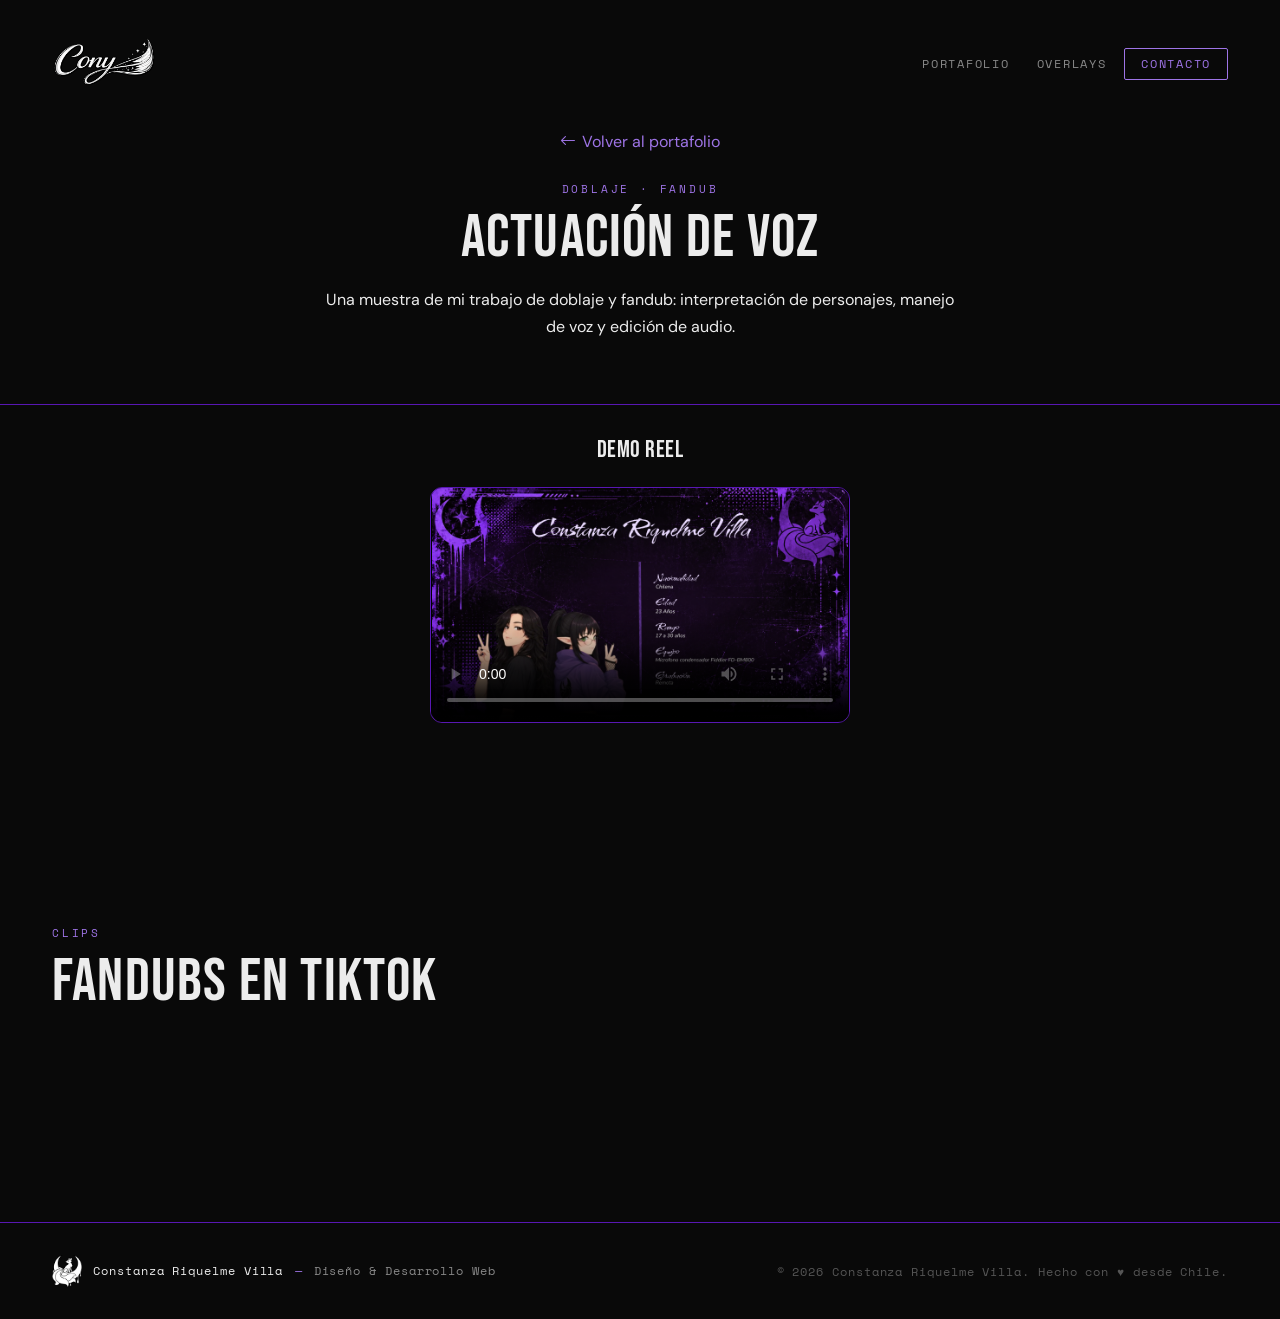
==== doblaje.html @ b831d1a9 "Add files via upload" ====
<!DOCTYPE html>
<html lang="es-CL">
<head>
  <meta charset="UTF-8" />
  <meta name="viewport" content="width=device-width, initial-scale=1.0" />
  <meta name="description" content="Doblaje y fandub — demo reel y clips de actuación de voz de Constanza Riquelme Villa." />
  <meta name="author" content="Constanza Riquelme Villa" />
  <meta name="theme-color" content="#0a0a0a" />
  <title>Doblaje &amp; Fandub — Cony</title>

  <link rel="icon" href="assets/img/zorro_blackedge.png" type="image/png">

  <link rel="stylesheet" href="https://cdn.jsdelivr.net/npm/bootstrap@5.3.3/dist/css/bootstrap.min.css">
  <link rel="stylesheet" href="https://cdn.jsdelivr.net/npm/bootstrap-icons@1.11.3/font/bootstrap-icons.min.css">
  <link rel="stylesheet" href="https://fonts.googleapis.com/css2?family=Bebas+Neue&family=DM+Sans:ital,wght@0,300;0,400;0,500;1,300&family=Space+Mono:wght@400;700&display=swap">

  <link rel="stylesheet" href="assets/css/style.css">

  <style>
    /* Estilos puntuales de esta página — mueve a style.css si prefieres centralizarlo */
    .subpage-hero {
      padding: 8rem 0 3rem;
      text-align: center;
      border-bottom: 1px solid var(--color-border);
    }
    .subpage-back {
      display: inline-flex;
      align-items: center;
      gap: 0.4rem;
      margin-bottom: 1.5rem;
      color: var(--color-accent);
      text-decoration: none;
    }
    .subpage-back:hover { color: var(--hover-color, var(--color-accent)); }

    .demo-reel { text-align: center; padding: 2rem 0 4rem; }
    .demo-reel video {
      width: 100%;
      max-width: 420px; /* formato vertical, típico de reels */
      border-radius: 12px;
      border: 1px solid var(--color-border);
      background: #000;
    }

    .tiktok-grid .tiktok-item {
      display: flex;
      justify-content: center;
      margin-bottom: 2rem;
    }
    /* El embed oficial de TikTok trae su propio ancho; esto solo centra la tarjeta */
    .tiktok-embed { margin: 0 auto !important; }
  </style>
</head>
<body>

  <a href="#main-content" class="skip-link">Saltar al contenido principal</a>

  <header role="banner">
    <nav class="navbar navbar-expand-lg fixed-top" aria-label="Navegación principal">
      <div class="container">
        <a class="navbar-brand" href="index.html" aria-label="Cony — Inicio">
          <img src="assets/img/logo_cony_blackedge.png" alt="Cony" class="navbar-logo">
        </a>

        <button class="navbar-toggler" type="button" data-bs-toggle="collapse" data-bs-target="#navMenu"
          aria-controls="navMenu" aria-expanded="false" aria-label="Abrir menú de navegación">
          <span class="toggler-bar"></span>
          <span class="toggler-bar"></span>
          <span class="toggler-bar"></span>
        </button>

        <div class="collapse navbar-collapse" id="navMenu">
          <ul class="navbar-nav ms-auto gap-lg-2" role="list">
            <li class="nav-item" role="listitem"><a class="nav-link" href="index.html">Portafolio</a></li>
            <li class="nav-item" role="listitem"><a class="nav-link" href="streaming.html">Overlays</a></li>
            <li class="nav-item" role="listitem"><a class="nav-link nav-cta" href="index.html#contacto">Contacto</a></li>
          </ul>
        </div>
      </div>
    </nav>
  </header>

  <main id="main-content" role="main">

    <!-- ===== HERO SECUNDARIO ===== -->
    <section class="subpage-hero">
      <div class="container">
        <a href="index.html" class="subpage-back">
          <i class="bi bi-arrow-left" aria-hidden="true"></i> Volver al portafolio
        </a>
        <p class="section-label mb-2" aria-hidden="true">DOBLAJE · FANDUB</p>
        <h1 class="section-title mb-3">Actuación de Voz</h1>
        <p class="section-intro mx-auto" style="max-width: 640px;">
          Una muestra de mi trabajo de doblaje y fandub: interpretación de personajes,
          manejo de voz y edición de audio.
        </p>
      </div>
    </section>

    <!-- ===== DEMO REEL ===== -->
    <section class="demo-reel" aria-label="Demo reel de voz">
      <div class="container">
        <h2 class="section-title mb-4" style="font-size: 1.5rem;">Demo Reel</h2>

        <video controls preload="metadata" poster="assets/img/demo_poster.png">
          <source src="assets/video/demo_reel.mp4" type="video/mp4">
          Tu navegador no soporta la reproducción de video.
        </video>
      </div>
    </section>

    <!-- ===== GRILLA DE TIKTOKS ===== -->
    <section class="section-projects py-section" aria-label="Clips de fandub en TikTok">
      <div class="container">
        <p class="section-label mb-2" aria-hidden="true">CLIPS</p>
        <h2 class="section-title mb-5">Fandubs en TikTok</h2>

        <div class="row tiktok-grid">

          <div class="col-md-4 tiktok-item">
            <blockquote class="tiktok-embed"
              cite="https://www.tiktok.com/@zjun_69/video/7379798193078422789"
              data-video-id="7379798193078422789"
              style="max-width: 325px; min-width: 220px;">
              <section></section>
            </blockquote>
          </div>

          <div class="col-md-4 tiktok-item">
            <blockquote class="tiktok-embed"
              cite="https://www.tiktok.com/@zjun_69/video/7354524533044514054"
              data-video-id="7354524533044514054"
              style="max-width: 325px; min-width: 220px;">
              <section></section>
            </blockquote>
          </div>

          <div class="col-md-4 tiktok-item">
            <blockquote class="tiktok-embed"
              cite="https://www.tiktok.com/@zjun_69/video/7345309338824690949"
              data-video-id="7345309338824690949"
              style="max-width: 325px; min-width: 220px;">
              <section></section>
            </blockquote>
          </div>

          <!-- Duplica más .col-md-4.tiktok-item aquí -->

        </div>
      </div>
    </section>

  </main>

  <footer class="site-footer" role="contentinfo">
    <div class="container d-flex flex-column flex-md-row justify-content-between align-items-center gap-3">
      <p class="mb-0 footer-brand">
        <img src="assets/img/zorro_blackedge.png" alt="Logo personal" class="footer-logo">
        <span class="footer-name">Constanza Riquelme Villa</span>
        <span class="footer-separator">—</span>
        <span class="footer-role">Diseño &amp; Desarrollo Web</span>
      </p>
      <p class="mb-0 footer-copy">
        <small>&copy; <span id="currentYear"></span> Constanza Riquelme Villa. Hecho con <span aria-label="amor">♥</span> desde Chile.</small>
      </p>
    </div>
  </footer>

  <a href="#main-content" class="back-to-top" aria-label="Volver arriba">
    <i class="bi bi-arrow-up"></i>
  </a>

  <script src="https://cdn.jsdelivr.net/npm/bootstrap@5.3.3/dist/js/bootstrap.bundle.min.js"></script>
  <script src="assets/js/main.js"></script>
  <!-- Embed oficial de TikTok: una sola vez, sirve para todos los videos de arriba -->
  <script async src="https://www.tiktok.com/embed.js"></script>
</body>
</html>
---- assets/css/style.css ----
/* ============================================================
   CONSTANZA RIQUELME VILLA — PORTFOLIO DISEÑO & DESARROLLO WEB
   styles.css
   Paleta: charcoal/negro profundo + rosa/magenta accent
   Fuentes: Bebas Neue (display) + DM Sans (body) + Space Mono (code/números)
   Cumple WCAG 2.1 AA — contraste mínimo 4.5:1 en texto normal
   ============================================================ */

/* ===================== CSS CUSTOM PROPERTIES ===================== */
:root {
  /* Colors */
  --color-bg:         #090909;
  --color-surface:    #111111;
  --color-surface-2:  #181818;
  --color-border:     #5817b3;

  --color-text:       #ececec;
  --color-text-muted: #888888;
  --color-text-dim:   #555555;

  --color-accent:     #9e74e6;      /* magenta/rosa hero */
  --color-accent-2:   #c9e7c0;      /* hover accent */
  --color-purple:       #9058be;      /* texto "y Desarrollo" en hero */

  --color-white:      #ffffff;
  --color-black:      #000000;

  /* Typography */
  --font-display:  'Bebas Neue', 'Arial Black', sans-serif;
  --font-body:     'DM Sans', 'Segoe UI', sans-serif;
  --font-mono:     'Space Mono', 'Courier New', monospace;

  /* Spacing */
  --section-py:   clamp(5rem, 10vw, 9rem);
  --container-max: 1200px;

  /* Motion */
  --ease-out:     cubic-bezier(0.16, 1, 0.3, 1);
  --ease-in-out:  cubic-bezier(0.65, 0, 0.35, 1);

  /* Z-index layers */
  --z-nav:        1000;
  --z-hero-moon:  2;
  --z-hero-over:  3;
  --z-hero-cont:  4;
}

/* ===================== RESET & BASE ===================== */
*,
*::before,
*::after {
  box-sizing: border-box;
  margin: 0;
  padding: 0;
}

html {
  scroll-behavior: smooth;
  font-size: 16px;
  -webkit-text-size-adjust: 100%;
}

body {
  background-color: var(--color-bg);
  color: var(--color-text);
  font-family: var(--font-body);
  font-weight: 400;
  line-height: 1.7;
  overflow-x: hidden;
  -webkit-font-smoothing: antialiased;
  -moz-osx-font-smoothing: grayscale;
}

img {
  max-width: 100%;
  height: auto;
  display: block;
}

a {
  color: inherit;
  text-decoration: none;
  transition: color 0.2s ease;
}

button {
  cursor: pointer;
  font-family: var(--font-body);
  border: none;
  background: none;
}

ul, ol {
  list-style: none;
}

/* ===================== ACCESSIBILITY ===================== */

/* Skip link — visible on focus only */
.skip-link {
  position: absolute;
  top: -100%;
  left: 1rem;
  z-index: 9999;
  padding: 0.75rem 1.25rem;
  background: var(--color-accent);
  color: var(--color-white);
  font-family: var(--font-body);
  font-weight: 700;
  font-size: 0.875rem;
  letter-spacing: 0.05em;
  text-transform: uppercase;
  border-radius: 0 0 6px 6px;
  transition: top 0.2s ease;
}
.skip-link:focus {
  top: 0;
  outline: 3px solid var(--color-white);
  outline-offset: 2px;
}

/* Global focus ring — WCAG 2.4.7 */
:focus-visible {
  outline: 2px solid var(--color-accent);
  outline-offset: 3px;
  border-radius: 2px;
}

/* Utility: visually hidden but accessible */
.sr-only {
  position: absolute;
  width: 1px;
  height: 1px;
  padding: 0;
  margin: -1px;
  overflow: hidden;
  clip: rect(0,0,0,0);
  white-space: nowrap;
  border: 0;
}

/* Reduce motion preference */
@media (prefers-reduced-motion: reduce) {
  *, *::before, *::after {
    animation-duration: 0.01ms !important;
    animation-iteration-count: 1 !important;
    transition-duration: 0.01ms !important;
  }
  html { scroll-behavior: auto; }
}

/* ===================== SECTION UTILITY ===================== */
.py-section {
  padding-top: var(--section-py);
  padding-bottom: var(--section-py);
}

.section-label {
  font-family: var(--font-mono);
  font-size: 0.7rem;
  letter-spacing: 0.25em;
  color: var(--color-accent);
  text-transform: uppercase;
}

.section-num {
  font-family: var(--font-display);
  font-size: clamp(5rem, 10vw, 8rem);
  line-height: 1;
  color: transparent;
  -webkit-text-stroke: 2px var(--color-border);
  user-select: none;
  white-space: nowrap;
}

.section-title {
  font-family: var(--font-display);
  font-size: clamp(2.2rem, 5vw, 3.8rem);
  line-height: 1.05;
  letter-spacing: 0.02em;
  text-transform: uppercase;
  color: var(--color-text);
}

.accent-text {
  color: var(--color-accent);
}

.sobre-links{
    display:flex;
    flex-direction:column;
    align-items:flex-start;
    gap:1rem;
}

.linkedin-card{
    width:fit-content;
    max-width:520px;
}

.link-section{
    display:inline-flex;
    align-items:center;
    gap:.4rem;
    margin:0;

    font-family:var(--font-mono);
    font-size:.75rem;
    letter-spacing:.12em;
    text-transform:uppercase;

    color:var(--color-text-muted);
    border-bottom:1px solid var(--color-border);
    padding-bottom:.15rem;

    transition:color .25s ease,border-color .25s ease;
}

/* ===================== NAVBAR ===================== */
.navbar {
  background: rgba(9, 9, 9, 0);
  backdrop-filter: blur(0px);
  padding: 1.5rem 0;
  transition: background 0.4s ease, backdrop-filter 0.4s ease, padding 0.3s ease;
}

.navbar.scrolled {
  background: rgba(9, 9, 9, 0.92);
  backdrop-filter: blur(12px);
  padding: 1rem 0;
  border-bottom: 1px solid var(--color-border);
}

.navbar-brand {
  display: flex;
  align-items: center;
  gap: 0.3rem;
  text-decoration: none;
}

.navbar-logo{
    height:70px;
    width:auto;
    display:block;
    transition:transform .3s ease;
}

.navbar-brand:hover .navbar-logo{
    transform:scale(1.05);
}

.brand-script {
  font-family: 'Bebas Neue', sans-serif;
  font-size: 1.6rem;
  letter-spacing: 0.1em;
  color: var(--color-text);
  line-height: 1;
}

.brand-icon {
  color: var(--color-accent);
  font-size: 0.75rem;
  margin-top: -0.5rem;
}

.nav-link {
  font-family: var(--font-mono);
  font-size: 0.72rem;
  letter-spacing: 0.15em;
  text-transform: uppercase;
  color: var(--color-text-muted) !important;
  padding: 0.4rem 0.6rem !important;
  transition: color 0.2s ease;
  position: relative;
}

.nav-link::after {
  content: '';
  position: absolute;
  bottom: 0;
  left: 0.6rem;
  right: 0.6rem;
  height: 1px;
  background: var(--color-accent);
  transform: scaleX(0);
  transform-origin: left;
  transition: transform 0.3s var(--ease-out);
}

.nav-link:hover::after,
.nav-link:focus-visible::after {
  transform: scaleX(1);
}

.nav-link:hover,
.nav-link:focus-visible {
  color: var(--color-text) !important;
}

.nav-link.nav-cta {
  color: var(--color-accent) !important;
  border: 1px solid var(--color-accent);
  border-radius: 2px;
  padding: 0.35rem 1rem !important;
}
.nav-link.nav-cta:hover,
.nav-link.nav-cta:focus-visible {
  background: var(--color-accent);
  color: var(--color-white) !important;
}
.nav-link.nav-cta::after { display: none; }

/* Mobile toggler */
.navbar-toggler {
  border: none;
  padding: 0.5rem;
  display: flex;
  flex-direction: column;
  gap: 5px;
  background: transparent;
}
.navbar-toggler:focus {
  box-shadow: 0 0 0 2px var(--color-accent);
}

.toggler-bar {
  display: block;
  width: 24px;
  height: 2px;
  background: var(--color-text);
  border-radius: 2px;
  transition: transform 0.3s ease, opacity 0.3s ease;
}

/* Mobile collapse */
@media (max-width: 991.98px) {
  .navbar-collapse {
    background: rgba(9, 9, 9, 0.96);
    border: 1px solid var(--color-border);
    border-radius: 4px;
    padding: 1.5rem;
    margin-top: 1rem;
  }
  .nav-link::after { display: none; }
  .nav-link {
    padding: 0.6rem 0 !important;
    font-size: 0.8rem;
  }
}

/* ===================== HERO ===================== */
.hero-section {
  position: relative;
  height: 100vh;
  min-height: 600px;
  max-height: 1100px;
  display: flex;
  align-items: center;
  justify-content: center;
  overflow: hidden;
}

/* Parallax background */
.parallax-bg {
  position: absolute;
  inset: -20%;
  background:
    url('../img/hero.png') center center / cover no-repeat;
  will-change: transform;
  z-index: 1;
  /* Subtle initial dark treatment */
  filter: brightness(0.45) saturate(1.4);
}

/* Dark overlay with purple tint matching the image */
.hero-overlay {
  position: absolute;
  inset: 0;
  z-index: var(--z-hero-over);
  background: linear-gradient(
    to bottom,
    rgba(20, 5, 30, 0.55) 0%,
    rgba(9, 9, 9, 0.3) 40%,
    rgba(9, 9, 9, 0.75) 80%,
    rgba(9, 9, 9, 1) 100%
  );
}

/* Hero content */
.hero-content {
  position: relative;
  z-index: var(--z-hero-cont);
  padding: 2rem 1rem;
}

.hero-eyebrow {
  font-family: var(--font-mono);
  font-size: clamp(0.62rem, 1.2vw, 0.8rem);
  letter-spacing: 0.3em;
  text-transform: uppercase;
  color: rgba(232, 226, 217, 0.6);
  margin-bottom: 1.5rem;
  animation: fadeUp 1s var(--ease-out) 0.2s both;
}

.hero-title {
  font-family: var(--font-display);
  font-size: clamp(3.8rem, 12vw, 9.5rem);
  line-height: 0.92;
  letter-spacing: 0.04em;
  text-transform: uppercase;
  margin-bottom: 1.8rem;
  display: flex;
  flex-direction: column;
  align-items: center;
  gap: 0.05em;
}

.hero-title-line {
  display: block;
  animation: fadeUp 1s var(--ease-out) both;
}
.hero-title-line:nth-child(1) { animation-delay: 0.35s; }
.hero-title-line:nth-child(2) { animation-delay: 0.5s; color: var(--color-purple); }
.hero-title-line:nth-child(3) { animation-delay: 0.65s; }

.hero-subtitle {
  font-size: clamp(0.85rem, 1.8vw, 1rem);
  color: rgba(232, 226, 217, 0.65);
  line-height: 1.8;
  margin-bottom: 2.5rem;
  animation: fadeUp 1s var(--ease-out) 0.8s both;
}

/* Hero CTA button */
.btn-hero {
  display: inline-flex;
  align-items: center;
  gap: 0.5rem;
  font-family: var(--font-mono);
  font-size: 0.72rem;
  letter-spacing: 0.2em;
  text-transform: uppercase;
  color: var(--color-text);
  border: 1px solid #e8e2d959;
  padding: 0.85rem 2rem;
  border-radius: 2px;
  transition: background 0.3s ease, border-color 0.3s ease, color 0.3s ease, transform 0.2s ease;
  animation: fadeUp 1s var(--ease-out) 1s both;
}
.btn-hero:hover,
.btn-hero:focus-visible {
  background: var(--color-accent);
  border-color: var(--color-accent);
  color: var(--color-white);
  transform: translateY(-2px);
}

/* Scroll indicator */
.scroll-indicator {
  position: absolute;
  bottom: 2rem;
  left: 50%;
  transform: translateX(-50%);
  z-index: var(--z-hero-cont);
  display: flex;
  flex-direction: column;
  align-items: center;
  animation: fadeIn 1.5s ease 1.5s both;
}

.scroll-line {
  display: block;
  width: 1px;
  height: 60px;
  background: linear-gradient(to bottom, var(--color-accent), transparent);
  animation: scrollPulse 2s ease-in-out infinite;
}

/* ===================== SOBRE MÍ ===================== */
.section-sobre {
  background: var(--color-bg);
  position: relative;
}
.section-sobre::before {
  content: '';
  position: absolute;
  top: 0;
  left: 0;
  right: 0;
  height: 1px;
  background: linear-gradient(90deg, transparent, var(--color-border), transparent);
}

.sobre-body {
  color: var(--color-text-muted);
  font-size: 0.95rem;
  line-height: 1.85;
  max-width: 600px;
  margin-bottom: 2rem;
}
.sobre-body p + p {
  margin-top: 1rem;
}

/* LinkedIn card */
.linkedin-card {
  display: inline-block;
  margin-bottom: 1.5rem;
}

.linkedin-inner {
  display: flex;
  align-items: center;
  gap: 0.85rem;
  background: var(--color-surface);
  border: 1px solid var(--color-border);
  border-radius: 4px;
  padding: 0.85rem 1.25rem;
  transition: border-color 0.25s ease, background 0.25s ease;
}
.linkedin-inner:hover,
.linkedin-inner:focus-visible {
  border-color: var(--color-accent);
  background: var(--color-surface-2);
}

.linkedin-avatar {
  width: 38px;
  height: 38px;
  border-radius: 50%;
  background: var(--color-surface-2);
  display: flex;
  align-items: center;
  justify-content: center;
  color: var(--color-text-muted);
  font-size: 1.1rem;
  border: 1px solid var(--color-border);
  flex-shrink: 0;
}

.linkedin-info {
  display: flex;
  flex-direction: column;
}
.linkedin-info strong {
  font-size: 0.85rem;
  font-weight: 500;
  color: var(--color-text);
  letter-spacing: 0.02em;
}
.linkedin-info span {
  font-size: 0.72rem;
  color: var(--color-text-muted);
  font-family: var(--font-mono);
}

.linkedin-icon {
  color: #0a66c2;
  font-size: 1.1rem;
  margin-left: auto;
}

/* ==================================================
   IMAGEN SOBRE MÍ
================================================== */

.about-image-col{
    display:flex;
    align-items:center;
    justify-content:flex-end;
}

.about-image{
    width:100%;
    display:flex;
    justify-content:flex-end;
    align-items:flex-end;
    overflow:visible;
}

.about-image img{
    display:block;

    width:100%;
    max-width:680px;
    height:auto;

    object-fit:contain;

    user-select:none;
    pointer-events:none;

    transition:transform .35s ease;

    /* Posición */
    transform:translateX(100px);

    /* Difuminado inferior */
    -webkit-mask-image:linear-gradient(
        to bottom,
        rgba(0,0,0,1) 0%,
        rgba(0,0,0,1) 72%,
        rgba(0,0,0,.95) 82%,
        rgba(0,0,0,.65) 90%,
        rgba(0,0,0,.30) 96%,
        rgba(0,0,0,0) 100%
    );

    mask-image:linear-gradient(
        to bottom,
        rgba(0,0,0,1) 0%,
        rgba(0,0,0,1) 72%,
        rgba(0,0,0,.95) 82%,
        rgba(0,0,0,.65) 90%,
        rgba(0,0,0,.30) 96%,
        rgba(0,0,0,0) 100%
    );
}

.about-image img:hover{
    transform:translateX(220px) translateY(-8px);
}

/* ==========================
   RESPONSIVE
========================== */

@media (max-width:1400px){

    .about-image img{
        max-width:600px;
        transform:translateX(170px);
    }

    .about-image img:hover{
        transform:translateX(170px) translateY(-8px);
    }

}

@media (max-width:1200px){

    .about-image img{
        max-width:520px;
        transform:translateX(90px);
    }

    .about-image img:hover{
        transform:translateX(90px) translateY(-8px);
    }

}

@media (max-width:991.98px){

    .about-image-col{
        justify-content:center;
        margin-top:3rem;
    }

    .about-image{
        justify-content:center;
    }

    .about-image img{

        width:80%;
        max-width:430px;

        transform:none;

        -webkit-mask-image:none;
        mask-image:none;

    }

    .about-image img:hover{
        transform:translateY(-8px);
    }

}

@media (max-width:576px){

    .about-image img{
        width:100%;
        max-width:320px;
    }

}

/*==================================================
INTEREST CARDS
==================================================*/

.interest-card{

    height:280px;
    perspective:1200px;
    cursor:pointer;

    --hover-color: var(--color-accent);

}

.interest-card-inner{

    position:relative;
    width:100%;
    height:100%;

    transform-style:preserve-3d;
    transition:transform .8s cubic-bezier(.2,.8,.2,1);

}

.interest-card.is-flipped .interest-card-inner{

    transform:rotateY(180deg);

}

.interest-front,
.interest-back{

    position:absolute;
    inset:0;

    display:flex;
    flex-direction:column;
    justify-content:center;
    align-items:center;

    padding:2rem;

    background:var(--color-surface);

    border:1px solid var(--color-border);
    border-radius:10px;

    backface-visibility:hidden;

    transition:border-color .35s ease, box-shadow .35s ease;

}

.interest-front{

    gap:1.25rem;

}

.interest-front h3{

    font-family:var(--font-display);
    font-size:2rem;
    font-weight:400;
    text-transform:uppercase;
    letter-spacing:.05em;

    text-align:center;
    line-height:1;

}

.interest-back{

    transform:rotateY(180deg);
    text-align:center;

}

.interest-back h4{

    font-family:var(--font-display);
    font-size:1.6rem;
    letter-spacing:.04em;
    text-transform:uppercase;

    color:var(--color-accent);

    margin-bottom:1rem;

}
.interest-card:hover .interest-back h4 {
  color: var(--hover-color);
  transition: color 0.35s ease;
}

.interest-back p{

    margin:0;

    color:var(--color-text-muted);
    line-height:1.8;
}

.interest-icon{

    width:72px;
    height:72px;

    display:flex;
    align-items:center;
    justify-content:center;

    border-radius:50%;
    border:1px solid var(--color-border);

    color:var(--color-accent);

    font-size:2rem;
}
.interest-card:hover .interest-icon {
  border-color: var(--hover-color);
  box-shadow: 0 0 12px var(--hover-color);

  transition:border-color .35s ease, box-shadow .35s ease;
}

.interest-icon--custom .icon-mask {
  display: block;
  width: 70%;
  height: 70%;

  background-color: var(--color-accent);

  -webkit-mask-image: var(--icon-url);
  mask-image: var(--icon-url);
  -webkit-mask-size: contain;
  mask-size: contain;
  -webkit-mask-repeat: no-repeat;
  mask-repeat: no-repeat;
  -webkit-mask-position: center;
  mask-position: center;

  transition: background-color 0.35s ease;
}

.interest-card:hover .interest-icon--custom .icon-mask {
  background-color: var(--hover-color);
}

.interest-icon--custom {
  overflow: hidden;
}
.interest-icon--custom img {
  width: 100%;
  height: 100%;
  object-fit: contain;
  padding: 0.5rem;
}

/* Hover: ya NO voltea, solo resalta el borde con color neón */
.interest-card:hover .interest-front,
.interest-card:hover .interest-back{

    border-color:var(--hover-color);
    box-shadow:0 0 14px var(--hover-color), 0 0 2px var(--hover-color) inset;

}

/* Colores neón por tarjeta, según su orden en la grilla */
.section-interests .row.g-4 > div:nth-child(1) .interest-card{ --hover-color:#17c4b8; } /* Videojuegos */
.section-interests .row.g-4 > div:nth-child(2) .interest-card{ --hover-color:#d530db; } /* Actuación de voz */
.section-interests .row.g-4 > div:nth-child(3) .interest-card{ --hover-color:#a6db43; } /* Música */
.section-interests .row.g-4 > div:nth-child(4) .interest-card{ --hover-color:#9f34e2; } /* Diseño */
.section-interests .row.g-4 > div:nth-child(5) .interest-card{ --hover-color:#c92e57; } /* Anime */
.section-interests .row.g-4 > div:nth-child(6) .interest-card{ --hover-color:#eac635; } /* Series */

@media (max-width:991px){

    .interest-card{

        height:240px;

    }

}

.interest-link {
  display: inline-flex;
  align-items: center;
  gap: 0.4rem;
  margin-top: 0.75rem;
  padding: 0.45rem 1.1rem;
  border: 1px solid var(--hover-color, var(--color-accent));
  border-radius: 999px;
  color: var(--hover-color, var(--color-accent));
  font-size: 0.85rem;
  font-weight: 600;
  text-decoration: none;
  transition: background-color 0.25s ease, color 0.25s ease;
}

.interest-link:hover,
.interest-link:focus-visible {
  background-color: var(--hover-color, var(--color-accent));
  color: #0a0a0a; /* ajusta al color de fondo de tus tarjetas si no es este */
}

.interest-link i {
  transition: transform 0.25s ease;
}
.interest-link:hover i {
  transform: translateX(3px);
}


/* ===================== HABILIDADES ===================== */
.section-skills {
  background: var(--color-surface);
  position: relative;
}

.skills-list {
  display: flex;
  flex-direction: column;
  gap: 0;
}

.skill-row {
  display: grid;
  grid-template-columns: 220px 1fr 220px;
  align-items: center;
  gap: 2rem;
  padding: 1.6rem 0;
  border-bottom: 1px solid var(--color-border);
  transition: background 0.2s ease;
}
.skill-row:first-child { border-top: 1px solid var(--color-border); }

.skill-row:hover {
  background: #44a3c80a;
  padding-left: 0.5rem;
  padding-right: 0.5rem;
  border-radius: 2px;
}

.skill-meta {
  display: flex;
  align-items: center;
  gap: 1rem;
}

.skill-num {
  font-family: var(--font-mono);
  font-size: 0.65rem;
  color: var(--color-text-dim);
  letter-spacing: 0.1em;
  min-width: 1.5rem;
}

.skill-name {
  font-family: var(--font-display);
  font-size: 1.35rem;
  letter-spacing: 0.06em;
  text-transform: uppercase;
  color: var(--color-text);
  margin: 0;
  font-weight: 400;
}

/* Progress bar */
.skill-bar-wrap {
  height: 2px;
  background: var(--color-border);
  border-radius: 2px;
  overflow: hidden;
  position: relative;
}

.skill-bar {
  height: 100%;
  width: 0;           /* animated via JS */
  background: linear-gradient(90deg, var(--color-accent), var(--color-accent-2));
  border-radius: 2px;
  transition: width 1.2s var(--ease-out);
}

.skill-right {
  text-align: right;
}

.skill-level {
  font-family: var(--font-mono);
  font-size: 0.65rem;
  letter-spacing: 0.15em;
  text-transform: uppercase;
  color: var(--color-accent);
  display: block;
  margin-bottom: 0.2rem;
}

.skill-desc {
  font-size: 0.8rem;
  color: var(--color-text-muted);
  margin: 0;
  line-height: 1.4;
}

/* Responsive skills */
@media (max-width: 900px) {
  .skill-row {
    grid-template-columns: 1fr 1fr;
    grid-template-rows: auto auto;
    gap: 0.75rem;
  }
  .skill-bar-wrap {
    grid-column: 1 / -1;
  }
  .skill-right {
    text-align: left;
  }
}

@media (max-width: 576px) {
  .skill-row {
    grid-template-columns: 1fr;
    gap: 0.5rem;
  }
}

/* ===================== PROYECTOS ===================== */
.section-projects {
  background: var(--color-bg);
}

/* Arrow buttons */
.proj-arrow {
  width: 38px;
  height: 38px;
  border: 1px solid var(--color-border);
  border-radius: 2px;
  color: var(--color-text-muted);
  display: flex;
  align-items: center;
  justify-content: center;
  transition: border-color 0.2s ease, color 0.2s ease, background 0.2s ease;
  font-size: 0.9rem;
}
.proj-arrow:hover,
.proj-arrow:focus-visible {
  border-color: var(--color-accent);
  color: var(--color-accent);
  background: #c8445a14;
}

/* Projects grid — CARRUSEL */
.projects-grid {
  display: flex;
  gap: 1.5rem;
  overflow-x: auto;
  scroll-snap-type: x mandatory;
  scroll-behavior: smooth;
  -webkit-overflow-scrolling: touch;
  padding-top: 0.75rem;
  padding-bottom: 0.5rem;
  scrollbar-width: none;
}
.projects-grid::-webkit-scrollbar {
  display: none;
}

.projects-grid > a {
  flex: 0 0 calc((100% - 2 * 1.5rem) / 3); /* 3 cards visibles en desktop */
  min-width: 280px;
  scroll-snap-align: start;
}

@media (max-width: 1199.98px) {
  .projects-grid > a {
    flex: 0 0 calc((100% - 1.5rem) / 2); /* 2 cards en tablet */
  }
}

@media (max-width: 576px) {
  .projects-grid > a {
    flex: 0 0 85%; /* 1 card + "peek" del siguiente, en mobile */
  }
}

/* Flechas deshabilitadas en los extremos del scroll */
.proj-arrow.is-disabled {
  opacity: 0.3;
  cursor: default;
}

/* Project card */
.project-card {
  background: var(--color-surface);
  border: 1px solid var(--color-border);
  border-radius: 4px;
  overflow: hidden;
  transition: border-color 0.3s ease, transform 0.3s var(--ease-out), box-shadow 0.3s ease;
  cursor: pointer;
}

.project-card:hover,
.project-card:focus-visible {
  border-color: var(--color-accent);
  transform: translateY(-6px);
  box-shadow: 0 24px 48px #00000080;
  outline: none;
}

.project-img{

    position:relative;

    height:220px;

    overflow:hidden;

}

.project-img img{

    width:100%;

    height:100%;

    object-fit:cover;

    display:block;

}

.project-tag{

    position:absolute;

    top:1rem;

    left:1rem;

}

.project-tag {
  font-family: var(--font-mono);
  font-size: 0.62rem;
  letter-spacing: 0.15em;
  text-transform: uppercase;
  background: #090909d2;
  color: var(--color-text-muted);
  border: 1px solid var(--color-border);
  padding: 0.25rem 0.6rem;
  border-radius: 2px;
}

.project-info {
  padding: 1.5rem;
}

.project-title {
  font-family: var(--font-display);
  font-size: 1.25rem;
  letter-spacing: 0.05em;
  text-transform: uppercase;
  color: var(--color-text);
  margin: 0 0 0.5rem;
  font-weight: 400;
}

.project-desc {
  font-size: 0.82rem;
  color: var(--color-text-muted);
  line-height: 1.7;
  margin: 0 0 1rem;
}

.project-techs {
  display: flex;
  flex-wrap: wrap;
  gap: 0.4rem;
}
.project-techs span {
  font-family: var(--font-mono);
  font-size: 0.62rem;
  letter-spacing: 0.1em;
  text-transform: uppercase;
  color: #c9e7c0;
  border: 1px solid var(--color-accent);
  padding: 0.2rem 0.55rem;
  border-radius: 2px;
}

/* ===================== CONTACTO ===================== */
.section-contact {
  background: var(--color-surface);
  position: relative;
  overflow: hidden;
}

/* Decorative background glow */
.section-contact::before {
  content: '';
  position: absolute;
  top: 50%;
  left: 50%;
  transform: translate(-50%, -50%);
  width: 600px;
  height: 400px;
  background: radial-gradient(ellipse, #c8445a0f 0%, transparent 70%);
  pointer-events: none;
}

.contact-title {
  font-family: var(--font-display);
  font-size: clamp(2.5rem, 6vw, 5rem);
  line-height: 1.05;
  letter-spacing: 0.04em;
  text-transform: uppercase;
  color: var(--color-text);
  margin-bottom: 1.25rem;
}

.contact-sub {
  font-size: 0.92rem;
  color: var(--color-text-muted);
  line-height: 1.8;
  margin-bottom: 2.5rem;
}

.btn-contact {
  display: inline-flex;
  align-items: center;
  gap: 0.5rem;
  font-family: var(--font-mono);
  font-size: 0.78rem;
  letter-spacing: 0.18em;
  text-transform: uppercase;
  color: var(--color-white);
  background: var(--color-purple);
  border: 1px solid var(--color-border);
  padding: 1rem 2.25rem;
  border-radius: 2px;
  transition: background 0.3s ease, transform 0.2s ease, box-shadow 0.3s ease;
}
.btn-contact:hover,
.btn-contact:focus-visible {
  background: var(--color-accent);
  border-color: var(--color-border) !important;
  transform: translateY(-2px);
  box-shadow: 0 12px 32px #8d44c859;
  color: var(--color-white);
}

/* Social links */
.social-nav {
  display: flex;
  justify-content: center;
  gap: 1rem;
}

.social-link {
  width: 44px;
  height: 44px;
  border: 1px solid var(--color-border);
  border-radius: 2px;
  display: flex;
  align-items: center;
  justify-content: center;
  font-size: 1.1rem;
  color: var(--color-text-muted);
  transition: border-color 0.25s ease, color 0.25s ease, background 0.25s ease;
}
.social-link:hover,
.social-link:focus-visible {
  border-color: var(--color-accent);
  color: var(--color-accent);
  background: #ab6ed314;
}

/* ===================== FOOTER ===================== */
/* ===================== FOOTER ===================== */

.site-footer{

    background:var(--color-bg);

    border-top:1px solid var(--color-border);

    padding:2rem 0;

}

.footer-brand{

    display:flex;

    align-items:center;

    gap:.7rem;

    margin:0;

    font-family:var(--font-mono);

    font-size:.72rem;

    letter-spacing:.08em;

    color:var(--color-text-muted);

}

.footer-logo{

    width:30px;

    height:auto;

    display:block;

    flex-shrink:0;

    transition:transform .3s ease, opacity .3s ease;

}

.footer-brand:hover .footer-logo{

    transform:rotate(-8deg) scale(1.08);

}

.footer-name{

    color:var(--color-text);

}

.footer-separator{

    color:var(--color-accent);

}

.footer-role{

    color:var(--color-text-muted);

}

.footer-copy{

    color:var(--color-text-dim);

}

.footer-copy small{

    font-family:var(--font-mono);

    font-size:.72rem;

    letter-spacing:.08em;

}

.back-to-top{

    position:fixed;

    right:30px;
    bottom:30px;

    width:55px;
    height:55px;

    display:flex;
    justify-content:center;
    align-items:center;

    border-radius:50%;

    background:rgba(17,17,17,.92);

    border:1px solid var(--color-border);

    color:var(--color-text);

    font-size:1.2rem;

    backdrop-filter:blur(12px);

    z-index:9999;

    opacity:0;

    pointer-events:none;

    transform:translateY(20px) scale(.9);

    transition:
        opacity .35s ease,
        transform .35s ease,
        background .35s ease,
        border-color .35s ease,
        color .35s ease;

}

.back-to-top.show{

    opacity:1;

    pointer-events:auto;

    transform:translateY(0) scale(1);

}

.back-to-top:hover{

    transform:translateY(-5px) scale(1.05);

    background:var(--color-accent);

    border-color:var(--color-accent);

    color:#fff;

}

@media (max-width:768px){

    .back-to-top{

        right:20px;
        bottom:20px;

        width:48px;
        height:48px;

        font-size:1rem;

    }

}

/* ===================== ANIMATIONS ===================== */
@keyframes fadeUp {
  from {
    opacity: 0;
    transform: translateY(24px);
  }
  to {
    opacity: 1;
    transform: translateY(0);
  }
}

@keyframes fadeIn {
  from { opacity: 0; }
  to   { opacity: 1; }
}

@keyframes scrollPulse {
  0%, 100% { opacity: 0.4; transform: scaleY(1); }
  50%       { opacity: 1;   transform: scaleY(1.15); }
}

/* Reveal on scroll */
.reveal {
  opacity: 0;
  transform: translateY(32px);
  transition: opacity 0.75s var(--ease-out), transform 0.75s var(--ease-out);
}
.reveal.visible {
  opacity: 1;
  transform: translateY(0);
}
.reveal-delay-1 { transition-delay: 0.1s; }
.reveal-delay-2 { transition-delay: 0.2s; }
.reveal-delay-3 { transition-delay: 0.3s; }
.reveal-delay-4 { transition-delay: 0.4s; }
.reveal-delay-5 { transition-delay: 0.5s; }

/* ===================== BOOTSTRAP OVERRIDES ===================== */
.container {
  max-width: var(--container-max);
}

/* ===================== PRINT ===================== */
@media print {
  .navbar,
  .scroll-indicator,
  .btn-hero,
  .btn-contact,
  .social-nav,
  .back-top { display: none !important; }
  body { background: white; color: black; }
  .hero-section { height: auto; min-height: 0; }
  .parallax-bg { display: none; }
}

/* ===================== FORMULARIO DE CONTACTO ===================== */
.contact-form {
  display: flex;
  flex-direction: column;
  gap: 1.25rem;
}

.form-row {
  display: flex;
  flex-direction: column;
  gap: 0.5rem;
}

.form-row label {
  font-family: var(--font-mono);
  font-size: 0.7rem;
  letter-spacing: 0.15em;
  text-transform: uppercase;
  color: var(--color-text-muted);
}

.form-row input,
.form-row textarea {
  background: var(--color-surface);
  border: 1px solid var(--color-border);
  border-radius: 4px;
  padding: 0.85rem 1rem;
  color: var(--color-text);
  font-family: var(--font-body);
  font-size: 0.95rem;
  resize: vertical;
  transition: border-color 0.25s ease, background 0.25s ease;
}

.form-row input:focus,
.form-row textarea:focus {
  outline: none;
  border-color: var(--color-accent);
  background: var(--color-surface-2);
}

.form-row input:invalid:not(:placeholder-shown),
.form-row textarea:invalid:not(:placeholder-shown) {
  border-color: var(--color-border);
}

.contact-form .btn-contact {
  align-self: flex-start;
  border: 1px solid var(--color-border);
}

.form-status {
  font-family: var(--font-mono);
  font-size: 0.78rem;
  letter-spacing: 0.05em;
  margin: 0;
  min-height: 1.2em;
}
.form-status.success { color: #5fcf80; }
.form-status.error   { color: #e06472; }
.form-status.loading { color: var(--color-text-muted);}

/* ===================================
   BOTÓN DEL CAOS
=================================== */

.caos-container {
    position: relative;
}

#boton-caos {
    margin-top:20px;
    margin-left:auto;
    display:flex;
    align-items:center;
    gap:8px;
    padding:8px 16px;
    background:transparent;
    color:#ffffff71;
    font-size:13px;
    cursor:pointer;
    transition:.3s ease;
    text-transform:uppercase;
    font-style: italic;
}

#boton-caos i {
    font-size:14px;
    line-height:1;
}

#boton-caos span {
    line-height:1;
}

#boton-caos:hover {
    color: #be0404e0;
    transform: scale(1.02);
}

/* ===================================
   ALERTA DEL CAOS
=================================== */

#caos-alerta {
    position: fixed;
    right: 30px;
    bottom: 30px;
    width: 300px;
    background: #111;
    color: white;
    padding: 25px;
    border-radius: 18px;
    z-index: 999999;
    text-align: left;
    box-shadow: 0 10px 35px #00000059;
    display: none;
}

#caos-alerta h2 {
    margin: 0 0 10px;
    font-size: 20px;
}

#caos-alerta p {
    margin: 0;
    font-size: 14px;
    line-height: 1.5;
}

/* ===================================
   EFECTOS CAOS
=================================== */

html.caos-rojo {
    animation: caosRojo .4s infinite alternate;
}


html.caos-morado {
    animation: caosMorado .4s infinite alternate;
}


html.caos-glitch {
    animation: caosGlitch .2s infinite;
}
/* Cambio de tono */

@keyframes caosRojo {
    from {
        filter: hue-rotate(0deg);
    }
    to {
        filter: hue-rotate(90deg);
    }
}

@keyframes caosMorado {

    from {
        filter: hue-rotate(0deg);
    }
    to {
        filter: hue-rotate(-90deg);
    }
}

/* Efecto glitch */

@keyframes caosGlitch {

    0% {
        transform: translateX(0);
    }

    25% {
        transform: translateX(5px);
    }

    50% {
        transform: translateX(-5px);
    }

    75% {
        transform: translateX(3px);
    }

    100% {
        transform: translateX(0);
    }
}

/* ===================================
   DOBLAJE
=================================== */

.demo-reel video {
  width: 100%;
  max-width: min(90vw, 900px);
  aspect-ratio: 16 / 9;
  border-radius: 12px;
  border: 1px solid var(--color-border);
  background: #000;
}

/* ===================================
   RESPONSIVE
=================================== */

@media (max-width: 600px) {


    #boton-caos {

        font-size: 12px;

        padding: 7px 14px;

    }

    #caos-alerta {

        right: 15px;

        left: 15px;

        bottom: 20px;

        width: auto;

        padding: 20px;

    }

    #caos-alerta h2 {

        font-size: 18px;

    }

    #caos-alerta p {

        font-size: 13px;

    }
}

::-webkit-scrollbar {
    width: 6px;
}

::-webkit-scrollbar-track {
    background: transparent;
}

::-webkit-scrollbar-thumb {
    background: #5C22C0;
    border-radius: 999px;
}

#wpadminbar {
    display: none !important;
}

html,
body {
    margin: 0 !important;
    padding: 0 !important;
}
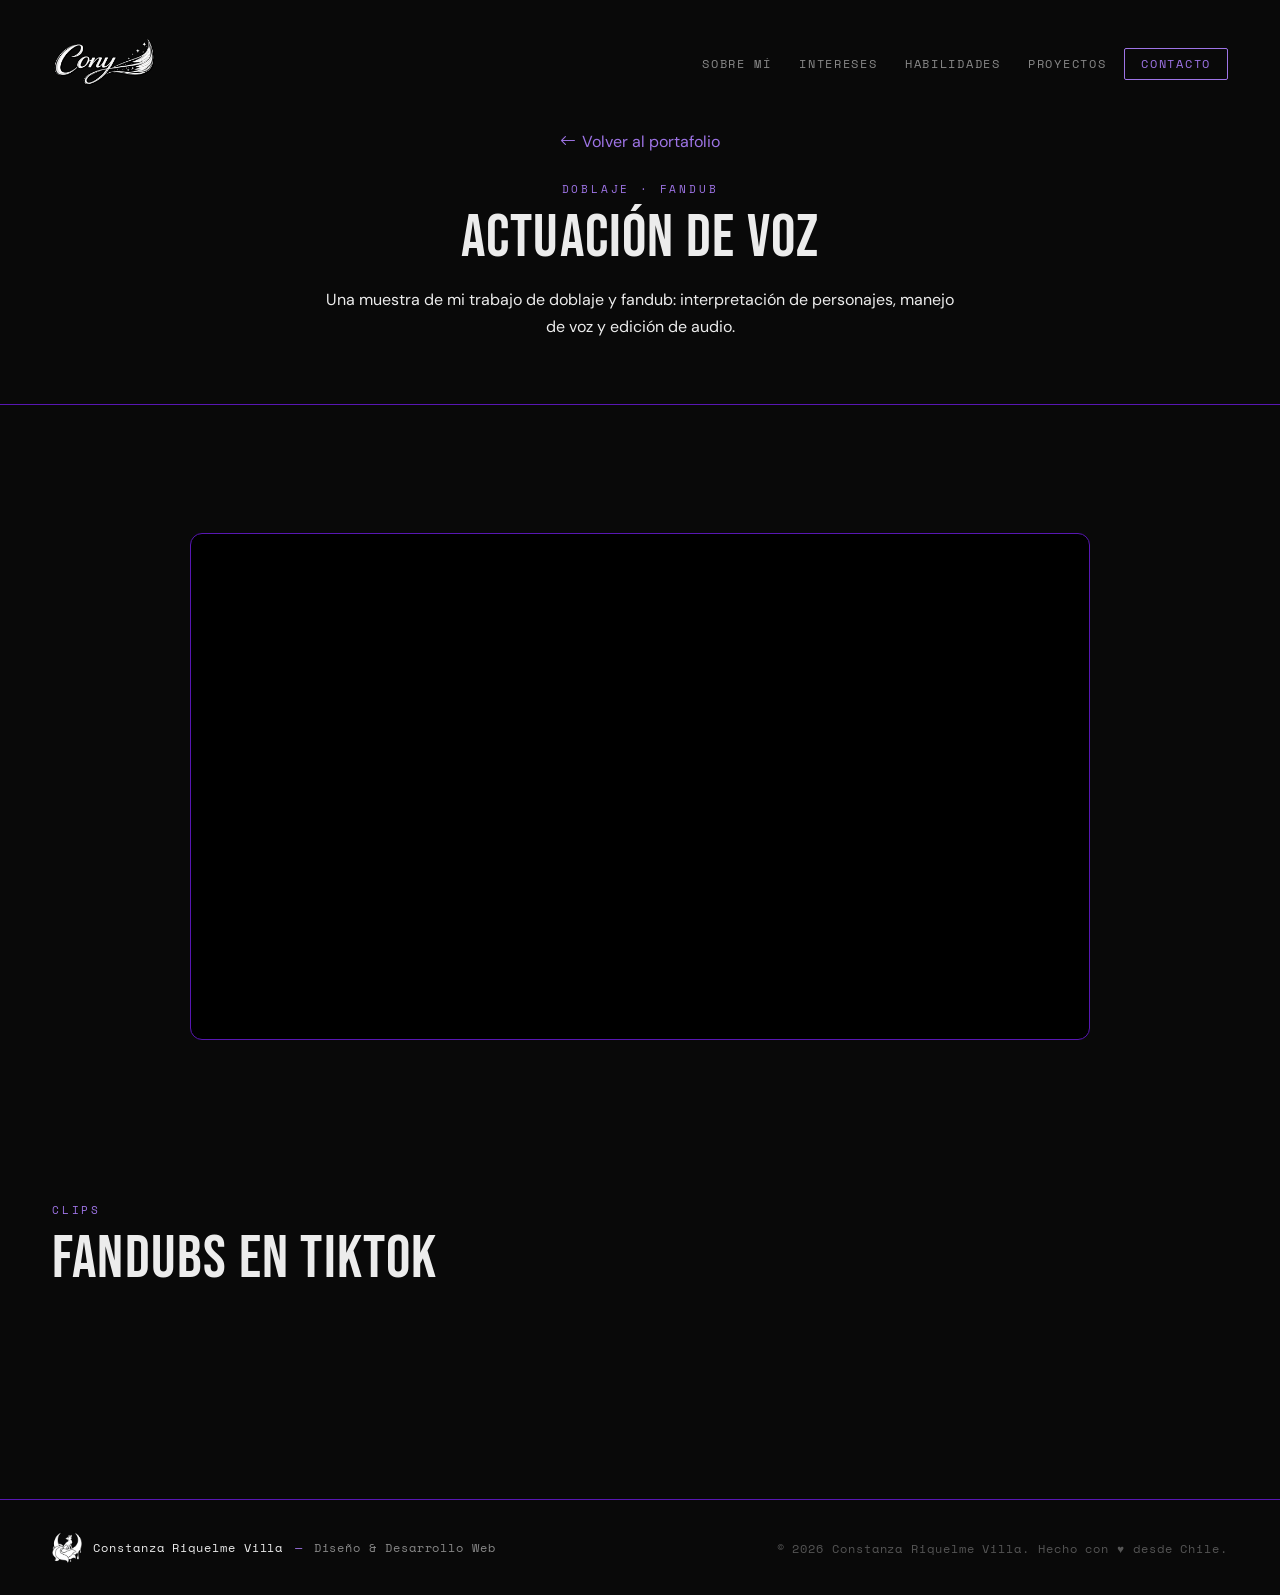
==== commit 885b3d09: "Add files via upload" ====
--- a/doblaje.html
+++ b/doblaje.html
@@ -15,70 +15,13 @@
   <link rel="stylesheet" href="https://fonts.googleapis.com/css2?family=Bebas+Neue&family=DM+Sans:ital,wght@0,300;0,400;0,500;1,300&family=Space+Mono:wght@400;700&display=swap">
 
   <link rel="stylesheet" href="assets/css/style.css">
-
-  <style>
-    /* Estilos puntuales de esta página — mueve a style.css si prefieres centralizarlo */
-    .subpage-hero {
-      padding: 8rem 0 3rem;
-      text-align: center;
-      border-bottom: 1px solid var(--color-border);
-    }
-    .subpage-back {
-      display: inline-flex;
-      align-items: center;
-      gap: 0.4rem;
-      margin-bottom: 1.5rem;
-      color: var(--color-accent);
-      text-decoration: none;
-    }
-    .subpage-back:hover { color: var(--hover-color, var(--color-accent)); }
-
-    .demo-reel { text-align: center; padding: 2rem 0 4rem; }
-    .demo-reel video {
-      width: 100%;
-      max-width: 420px; /* formato vertical, típico de reels */
-      border-radius: 12px;
-      border: 1px solid var(--color-border);
-      background: #000;
-    }
-
-    .tiktok-grid .tiktok-item {
-      display: flex;
-      justify-content: center;
-      margin-bottom: 2rem;
-    }
-    /* El embed oficial de TikTok trae su propio ancho; esto solo centra la tarjeta */
-    .tiktok-embed { margin: 0 auto !important; }
-  </style>
 </head>
 <body>
 
   <a href="#main-content" class="skip-link">Saltar al contenido principal</a>
 
-  <header role="banner">
-    <nav class="navbar navbar-expand-lg fixed-top" aria-label="Navegación principal">
-      <div class="container">
-        <a class="navbar-brand" href="index.html" aria-label="Cony — Inicio">
-          <img src="assets/img/logo_cony_blackedge.png" alt="Cony" class="navbar-logo">
-        </a>
-
-        <button class="navbar-toggler" type="button" data-bs-toggle="collapse" data-bs-target="#navMenu"
-          aria-controls="navMenu" aria-expanded="false" aria-label="Abrir menú de navegación">
-          <span class="toggler-bar"></span>
-          <span class="toggler-bar"></span>
-          <span class="toggler-bar"></span>
-        </button>
-
-        <div class="collapse navbar-collapse" id="navMenu">
-          <ul class="navbar-nav ms-auto gap-lg-2" role="list">
-            <li class="nav-item" role="listitem"><a class="nav-link" href="index.html">Portafolio</a></li>
-            <li class="nav-item" role="listitem"><a class="nav-link" href="streaming.html">Overlays</a></li>
-            <li class="nav-item" role="listitem"><a class="nav-link nav-cta" href="index.html#contacto">Contacto</a></li>
-          </ul>
-        </div>
-      </div>
-    </nav>
-  </header>
+  <!-- ===================== NAVBAR (cargado desde partials/nav.html vía main.js) ===================== -->
+  <header role="banner" id="nav-mount"></header>
 
   <main id="main-content" role="main">
 
@@ -99,13 +42,16 @@
 
     <!-- ===== DEMO REEL ===== -->
     <section class="demo-reel" aria-label="Demo reel de voz">
-      <div class="container">
-        <h2 class="section-title mb-4" style="font-size: 1.5rem;">Demo Reel</h2>
-
-        <video controls preload="metadata" poster="assets/img/demo_poster.png">
-          <source src="assets/video/demo_reel.mp4" type="video/mp4">
-          Tu navegador no soporta la reproducción de video.
-        </video>
+      <div class="demo-reel-frame">
+        <iframe
+          width="900"
+          height="506"
+          src="https://www.youtube.com/embed/AVcouHalI3Y"
+          title="Demo Reel de voz — Constanza Riquelme Villa"
+          allow="accelerometer; clipboard-write; encrypted-media; gyroscope; picture-in-picture; web-share"
+          referrerpolicy="strict-origin-when-cross-origin"
+          allowfullscreen
+        ></iframe>
       </div>
     </section>
 
@@ -152,19 +98,8 @@
 
   </main>
 
-  <footer class="site-footer" role="contentinfo">
-    <div class="container d-flex flex-column flex-md-row justify-content-between align-items-center gap-3">
-      <p class="mb-0 footer-brand">
-        <img src="assets/img/zorro_blackedge.png" alt="Logo personal" class="footer-logo">
-        <span class="footer-name">Constanza Riquelme Villa</span>
-        <span class="footer-separator">—</span>
-        <span class="footer-role">Diseño &amp; Desarrollo Web</span>
-      </p>
-      <p class="mb-0 footer-copy">
-        <small>&copy; <span id="currentYear"></span> Constanza Riquelme Villa. Hecho con <span aria-label="amor">♥</span> desde Chile.</small>
-      </p>
-    </div>
-  </footer>
+  <!-- ===================== FOOTER (cargado desde partials/footer.html vía main.js) ===================== -->
+  <div id="footer-mount"></div>
 
   <a href="#main-content" class="back-to-top" aria-label="Volver arriba">
     <i class="bi bi-arrow-up"></i>
--- a/assets/css/style.css
+++ b/assets/css/style.css
@@ -1691,16 +1691,61 @@
 }
 
 /* ===================================
+   PÁGINAS SECUNDARIAS (streaming.html / doblaje.html)
+=================================== */
+
+.subpage-hero {
+  padding: 8rem 0 3rem;
+  text-align: center;
+  border-bottom: 1px solid var(--color-border);
+}
+.subpage-back {
+  display: inline-flex;
+  align-items: center;
+  gap: 0.4rem;
+  margin-bottom: 1.5rem;
+  color: var(--color-accent);
+  text-decoration: none;
+}
+.subpage-back:hover {
+  color: var(--hover-color, var(--color-accent));
+}
+
+/* ===================================
    DOBLAJE
 =================================== */
 
-.demo-reel video {
+.demo-reel {
+  text-align: center;
+  padding: 8rem 0 2rem 0;
+}
+
+.demo-reel-frame {
   width: 100%;
   max-width: min(90vw, 900px);
   aspect-ratio: 16 / 9;
+  margin: 0 auto;
   border-radius: 12px;
+  overflow: hidden;
   border: 1px solid var(--color-border);
   background: #000;
+}
+
+.demo-reel-frame iframe {
+  width: 100%;
+  height: 100%;
+  display: block;
+  border: 0;
+}
+
+.tiktok-grid .tiktok-item {
+  display: flex;
+  justify-content: center;
+  margin-bottom: 2rem;
+}
+/* El embed oficial de TikTok trae su propio ancho; esto solo centra la tarjeta */
+.tiktok-embed {
+  margin: 0 auto !important;
 }
 
 /* ===================================
